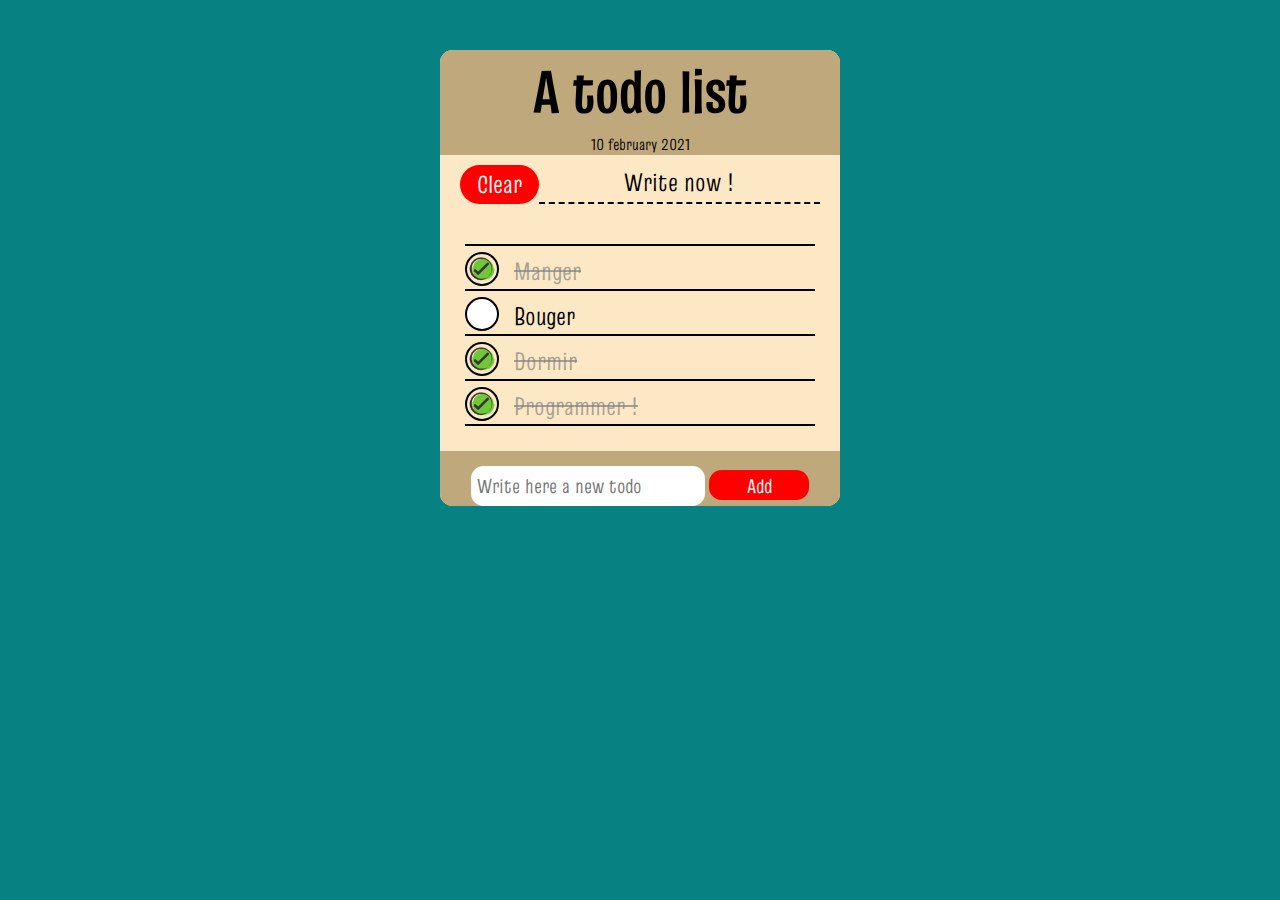
==== index.html @ 47b6b7bb "Second commit" ====
<!DOCTYPE html>
<html lang="en">
<head>
    <meta charset="UTF-8">
    <meta name="viewport" content="width=device-width, initial-scale=1.0">
    <title>Document</title>
    <link rel="stylesheet" href="design/style.css">
    <link rel="preconnect" href="https://fonts.gstatic.com">
    <link href="https://fonts.googleapis.com/css2?family=Truculenta:wght@500&display=swap" rel="stylesheet">
</head>
<body>
    <!-- <a href='https://pngtree.com/so/yes-clipart'>yes clipart png from pngtree.com</a> -->
    <div id="main">
        <div class="header">
            <h1>A todo list</h1>
            <div id="date"><p>10 february 2021</p></div>
        </div>
        
        <div id="under">
            <input type="button" id="clear_btn" value="Clear">
            <div id="infos">Write now !</div>
        </div>

        <ul id="list">
            <li class="item checked">Manger</li>
            <li class="item">Bouger</li>
            <li class="item checked">Dormir</li>
            <li class="item checked">Programmer !</li>
        </ul>

        <div class="foot">
            <input type="text" id="input_text" placeholder="Write here a new todo">
            <input type="button" id="add_btn" value="Add" onclick="add()">
        </div>
    </div>

    <script src="src/script.js"></script>
</body>
</html>
---- design/style.css ----
* {
    margin: 0px; 
    padding: 0px;
    border: none;
    list-style: none;
    font-family: 'Truculenta', sans-serif;
}

body {
    background-color: rgb(7, 129, 129);
}

#main {
    position: relative;
    top: 50px;
    margin: auto;
    width: 400px;
    text-align: center;
    background-color: rgb(252, 232, 197);
    border-radius: 12.5px;
}

.header {
    width: 100%;
    background-color: rgb(192, 168, 125);
    border-top-left-radius: 12.5px;
    border-top-right-radius: 12.5px;
    margin-bottom: 10px;
}
.header h1 {
    font-size: 60px;
}

#under {
    display: flex;
    justify-content: space-between;
    margin-left: 20px;
    margin-right: 20px;
    margin-bottom: 40px;
}
#under #clear_btn {
    font-size: 25px;
    width: 100px;
    border: 2px solid transparent;
    border-radius: 50px;
    outline: none;
    background-color: red;
    color: white;
}
#under #clear_btn:active {
    border: 2px solid crimson;
    filter: drop-shadow(0 0 5px black);
}
#under #infos {
    font-size: 25px;
    width: 100%;
    border-bottom: 2px dashed black;
}

#list {
    margin: 25px;
    text-align: left;
    font-size: 25px;
}
#list .item {
    border-bottom: 2px solid black;
}
.item::before {
    content:"";
    background-color: white;
    border: 2px solid black;
    border-radius: 50px;
    display:inline-block;
    width: 30px;
    height: 30px;
    position: relative;
    top: 6px; left: 0;
    margin-right: 15px;
}
#list .item:first-child {
    border-top: 2px solid black;
}

.foot {
    padding: 15px;
    width: auto;
    height: 25px;
    margin: auto;
    background-color: rgb(192, 168, 125);
    border-bottom-left-radius: 12.5px;
    border-bottom-right-radius: 12.5px;
}
.foot #input_text {
    font-size: 20px;
    border-radius: 12.5px;
    padding: 5px;
    border: 1px solid transparent;
    margin-right: 0px;
}
.foot #input_text:focus {
    outline: none;
    border: 1px solid red;
}
.foot #add_btn {
    font-size: 20px;
    width: 100px;
    height: 30px;
    border: 2px solid transparent;
    border-radius: 12.5px;
    background-color: red;
    color: white;
    outline: none;
}
.foot #add_btn:active {
    border: 2px solid crimson;
    filter: drop-shadow(0 0 5px black);
}

.checked {
    text-decoration: line-through;
    color: rgba(128, 128, 128, 0.699);
}
.checked::before {
    content:"";
    background: url('check_btn.png') no-repeat;
    background-size: 100%;
    display:inline-block;
    width: 30px;
    height: 30px;
    position: relative;
    top: 6px; left: 0;
}
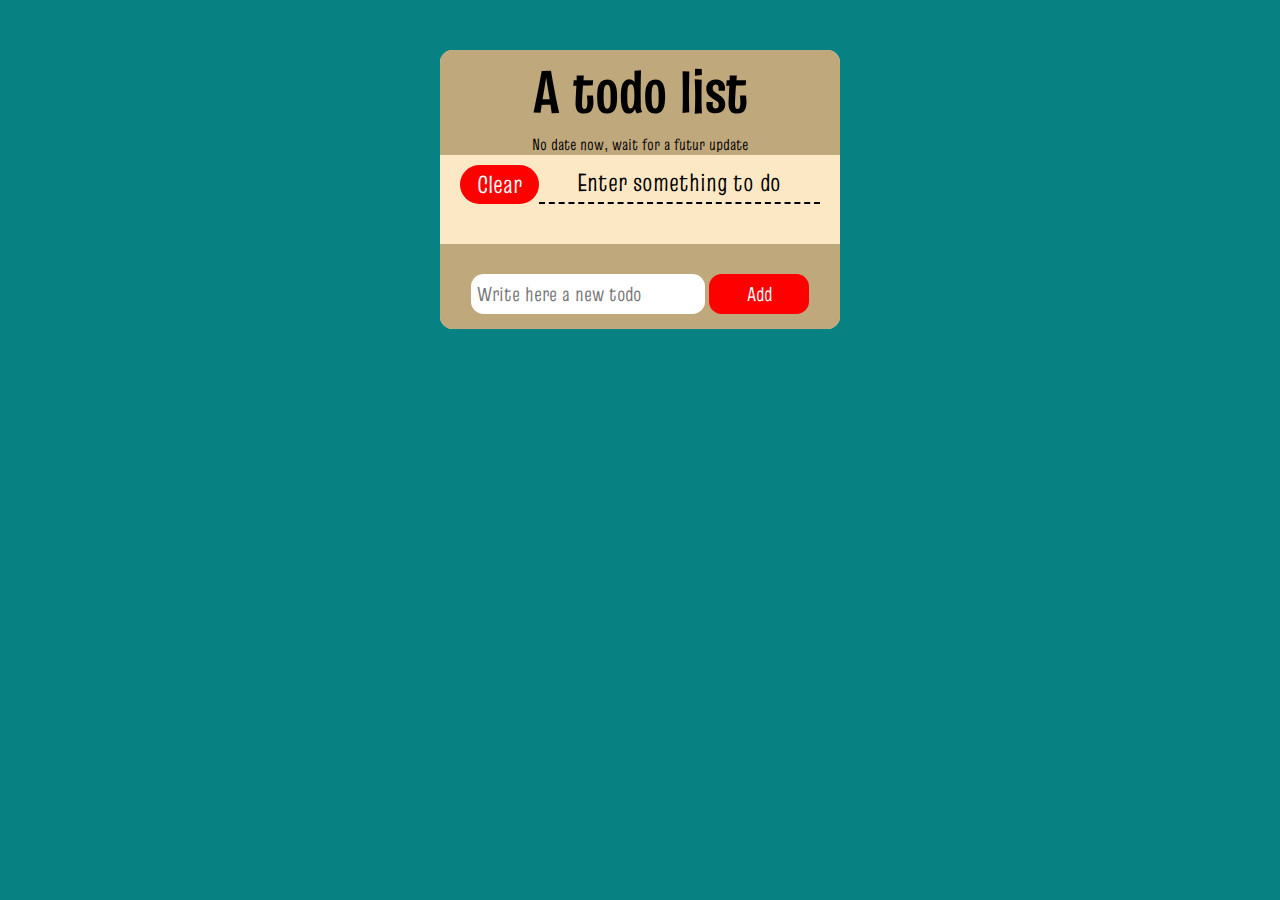
==== commit 9175ccd9: "third commit" ====
--- a/index.html
+++ b/index.html
@@ -13,20 +13,15 @@
     <div id="main">
         <div class="header">
             <h1>A todo list</h1>
-            <div id="date"><p>10 february 2021</p></div>
+            <div id="date"><p>No date now, wait for a futur update</p></div>
         </div>
         
         <div id="under">
-            <input type="button" id="clear_btn" value="Clear">
-            <div id="infos">Write now !</div>
+            <input type="button" id="clear_btn" value="Clear" onclick="clearAll()">
+            <div id="infos"></div>
         </div>
 
-        <ul id="list">
-            <li class="item checked">Manger</li>
-            <li class="item">Bouger</li>
-            <li class="item checked">Dormir</li>
-            <li class="item checked">Programmer !</li>
-        </ul>
+        <ul id="list"></ul>
 
         <div class="foot">
             <input type="text" id="input_text" placeholder="Write here a new todo">
--- a/design/style.css
+++ b/design/style.css
@@ -82,7 +82,7 @@
 }
 
 .foot {
-    padding: 15px;
+    padding: 30px;
     width: auto;
     height: 25px;
     margin: auto;
@@ -104,7 +104,7 @@
 .foot #add_btn {
     font-size: 20px;
     width: 100px;
-    height: 30px;
+    height: 40px;
     border: 2px solid transparent;
     border-radius: 12.5px;
     background-color: red;
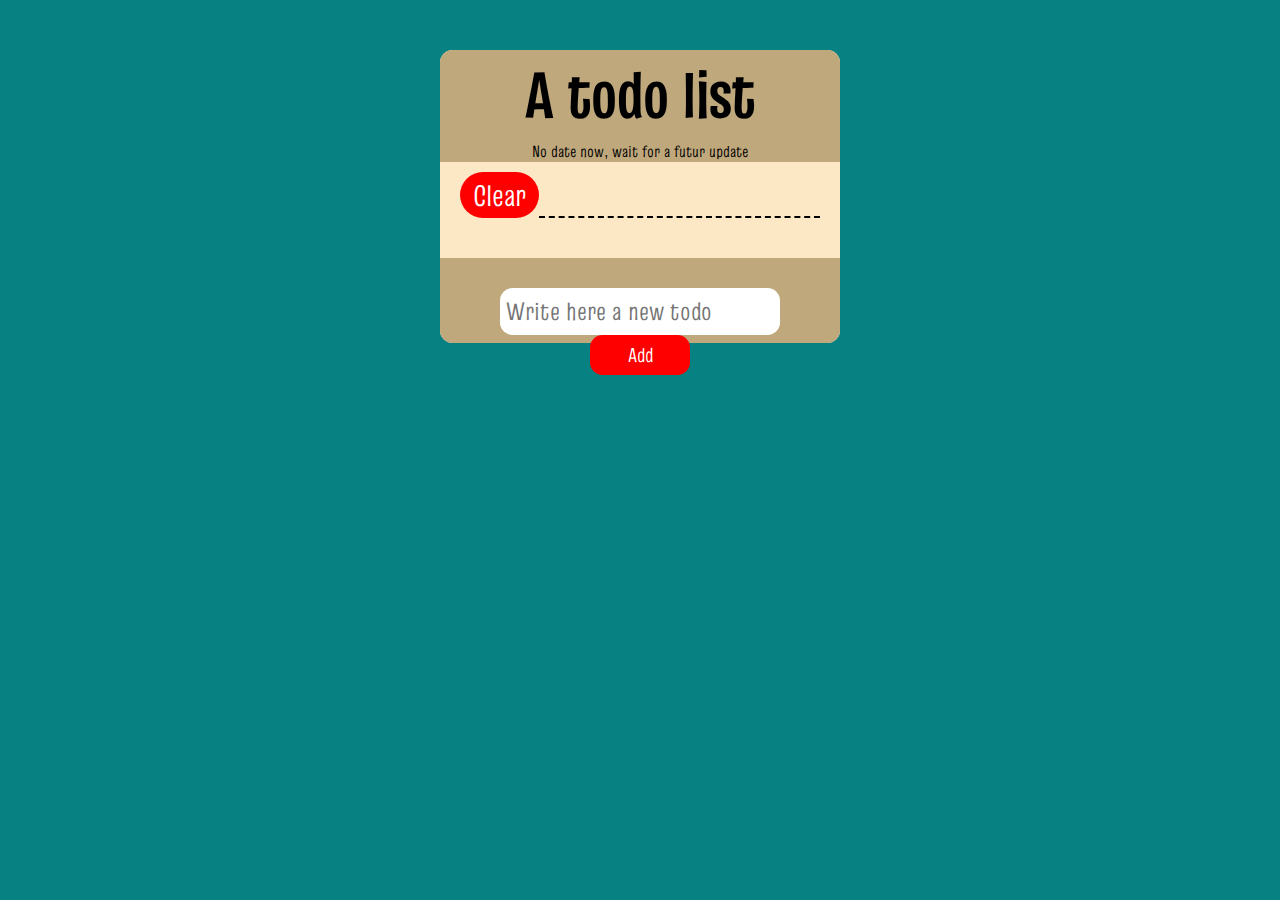
==== commit 70be10fa: "try code" ====
--- a/index.html
+++ b/index.html
@@ -29,6 +29,6 @@
         </div>
     </div>
 
-    <script src="src/script.js"></script>
+    <script src="src/script.ts"></script>
 </body>
 </html>--- a/design/style.css
+++ b/design/style.css
@@ -28,7 +28,7 @@
     margin-bottom: 10px;
 }
 .header h1 {
-    font-size: 60px;
+    font-size: 65px;
 }
 
 #under {
@@ -39,7 +39,7 @@
     margin-bottom: 40px;
 }
 #under #clear_btn {
-    font-size: 25px;
+    font-size: 30px;
     width: 100px;
     border: 2px solid transparent;
     border-radius: 50px;
@@ -52,7 +52,7 @@
     filter: drop-shadow(0 0 5px black);
 }
 #under #infos {
-    font-size: 25px;
+    font-size: 30px;
     width: 100%;
     border-bottom: 2px dashed black;
 }
@@ -60,7 +60,7 @@
 #list {
     margin: 25px;
     text-align: left;
-    font-size: 25px;
+    font-size: 30px;
 }
 #list .item {
     border-bottom: 2px solid black;
@@ -91,7 +91,7 @@
     border-bottom-right-radius: 12.5px;
 }
 .foot #input_text {
-    font-size: 20px;
+    font-size: 25px;
     border-radius: 12.5px;
     padding: 5px;
     border: 1px solid transparent;
